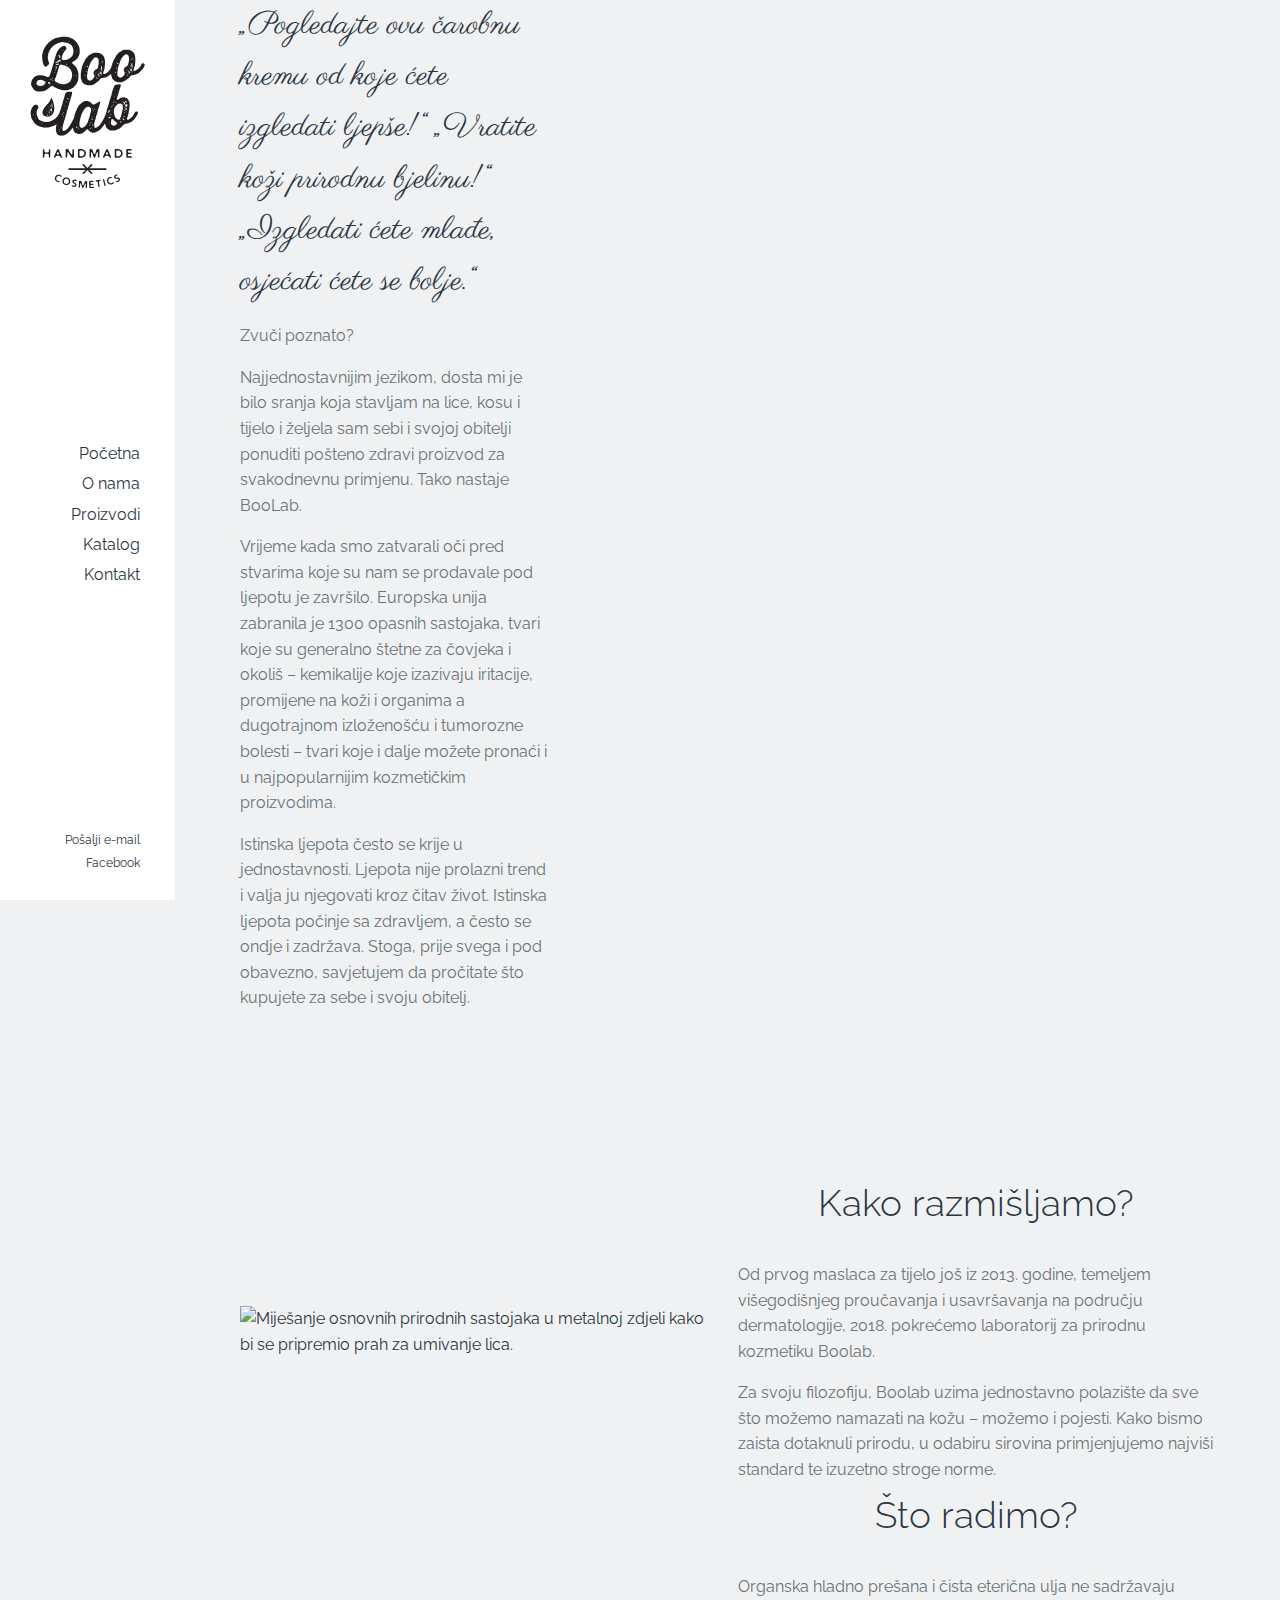
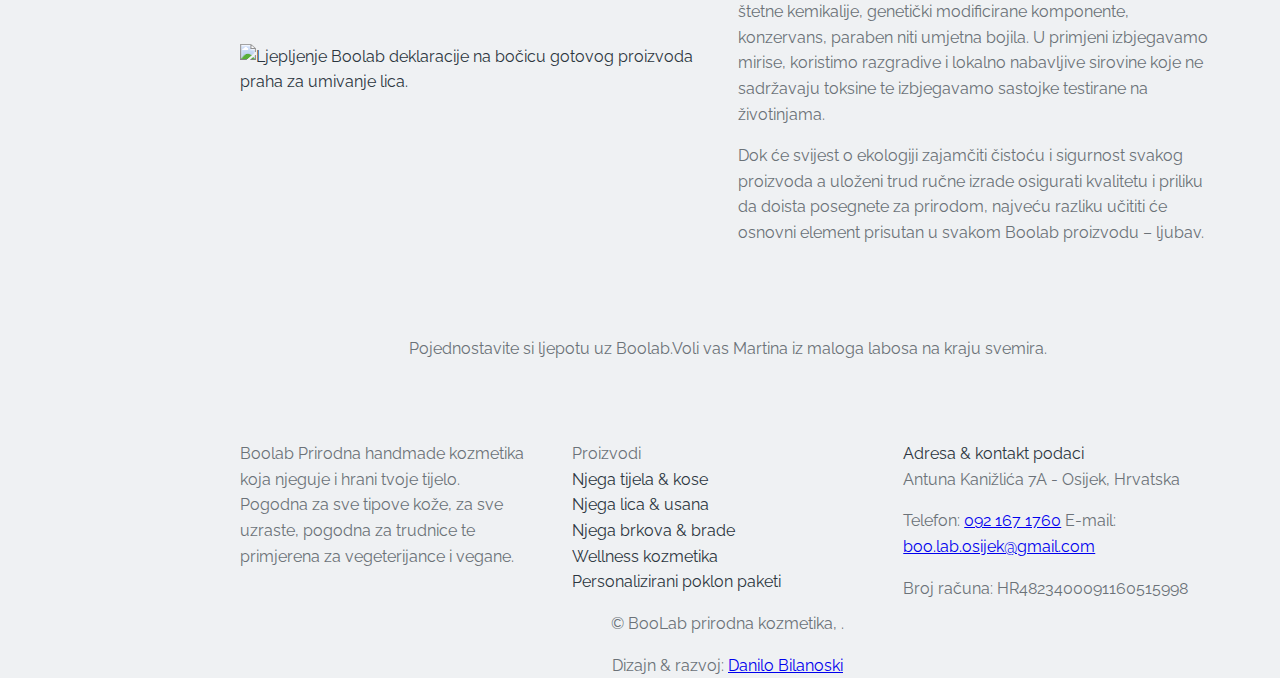
==== o-nama.html @ abcdaa5b "Spell check & small content corrections." ====
<!DOCTYPE html>
<html lang="hr" itemscope itemtype="http://schema.org/HealthAndBeautyBusiness">

<head>
  <meta charset="utf-8">
  <meta name="viewport" content="width=device-width, initial-scale=1.0">
  <meta name="keywords" content="boolab kozmetika, kozmetika, kozmetika za muškarce, handmade, ulje, krema, maslac, boo, lab, boolab, BooLab, boo-lab, boo.lab, bio, eko, ručna izrada, craft, tijelo, lice, usne, vegan friendly, cruelty free, sapun, svijeća, kupka, balzam, šampon, brkovi, brada, koža, češalj, poklon, dar, sigurnost, njega, skrb, kosa, body scrub, umivanje, beard kit, priroda, prirodna, shea, shea maslac, mango, badem, kokos, maslina, maslinovo ulje, vitamin, bronzing, kokos, kokosovo ulje, eterična ulja, wellness, sjaj, elastičnost, ruža, lavanda, limun, menta, shimmer, bath bombs, face steam, facial steam, body oil, hair oil, lip balms, grains, body butter, beard oil, beard balm, beard shampoo, hair pomade, soy candle, soap bar, soja, organski, domaće">
  <meta name="author" content="Danilo 'Elezthee' Bilanoski">
  <meta name="description" content="Boolab prirodna kozmetika ručne proizvodnje nije testirana na životinjama te je pogodna za vegetarijance i vegane.">

  <!-- Global site tag (gtag.js) - Google Analytics -->
  <script async src="https://www.googletagmanager.com/gtag/js?id=UA-135308317-1"></script>
  <script>
    window.dataLayer = window.dataLayer || [];
    function gtag(){dataLayer.push(arguments);}
    gtag('js', new Date());

    gtag('config', 'UA-135308317-1');
  </script>

  <link rel="stylesheet" href="https://use.fontawesome.com/releases/v5.4.1/css/all.css" integrity="sha384-5sAR7xN1Nv6T6+dT2mhtzEpVJvfS3NScPQTrOxhwjIuvcA67KV2R5Jz6kr4abQsz" crossorigin="anonymous">
  <link rel="stylesheet" href="css/style.css">
  <title>O nama | BooLab prirodna kozmetika</title>

  <!-- Schema.org markup -->
  <meta itemprop="name" content="O nama | Boolab prirodna kozmetika">
  <meta itemprop="description" content="Boolab prirodna handmade kozmetika organske eko proizvodnje nije testirana na životinjama te je pogodna za vegetarijance i vegane.">
  <meta itemprop="image" content="img/about/about_statement_3.jpg">

  <!-- Open graph data (FB) -->
  <meta property="og:title" content="O nama | Boolab prirodna kozmetika">
  <meta property="og:url" content="https://boolab.hr/">
  <meta property="og:image" content="img/about/about_statement_3.jpg">
  <meta property="og:description" content="Boolab prirodna handmade kozmetika organske eko proizvodnje nije testirana na životinjama te je pogodna za vegetarijance i vegane.">
  <meta property="og:site_name" content="Boolab.hr, O nama">
  
  <link rel="icon" href="img/favicon.png" type="image/png">
</head>

<body>

  <!--Header &
Navigation ------------------------------------------------------------------->
  <div class="main-header">
    <div class="mobile-nav navigation">
      <ul>
        <li><a href="index.html">Početna</a></li>
        <li><a href="o-nama.html">O nama</a></li>
        <li><a href="proizvodi.html">Proizvodi</a></li>
        <li><a href="katalog/BooLab_katalog_02_2019.pdf" download="Boolab_katalog.pdf">Katalog</a></li>
        <li><a href="index.html#kontakt">Kontakt</a></li>
      </ul>
    </div>
    <header>
      <a href="index.html" class="logo"><img src="img/logo.svg" alt="Boo_lab logotip"></a>
      <nav class="main-nav navigation">
        <ul>
          <li><a href="index.html">Početna</a></li>
          <li><a href="o-nama.html">O nama</a></li>
          <li><a href="proizvodi.html">Proizvodi</a></li>
          <li><a href="katalog/BooLab_katalog_02_2019.pdf" download="Boolab_katalog.pdf">Katalog</a></li>
          <li><a href="index.html#kontakt">Kontakt</a></li>
        </ul>
      </nav>
      <div class="header-contact_data">
        <a href="mailto:boo.lab.osijek@gmail.com/">Pošalji e-mail</a>
        <a href="https://hr-hr.facebook.com/martinabooLab/" target="_blank">Facebook</a>
      </div>
      <div class="mobile-toggle">
        <a></a>
      </div>
    </header>
  </div>

  <!--About Main Statement
section ---------------------------------------------------------------------->
  <div class="main-content">
    <section class="about-main_statement">
      <div class="about-insert">
        <div class="grid-wrapper_lg flex-row">
          <article class="statement-textbox col-2 flex-column">
            <h2 class="script-subtitle">„Pogledajte ovu čarobnu kremu od koje ćete izgledati ljepše!“ „Vratite koži prirodnu bjelinu!“ „Izgledati ćete mlađe, osjećati ćete se bolje.“</h2>
            <p class="text-paragraph">Zvuči poznato?</p>
            <p class="text-paragraph">Najjednostavnijim jezikom, dosta mi je bilo sranja koja stavljam na lice, kosu i tijelo i željela sam sebi i svojoj obitelji ponuditi pošteno <strong>zdravi proizvod</strong> za svakodnevnu primjenu. Tako
              nastaje BooLab.</p>
            <p class="text-paragraph">Vrijeme kada smo zatvarali oči pred stvarima koje su nam se prodavale pod ljepotu je završilo. Europska unija zabranila je 1300 opasnih sastojaka, tvari koje su generalno štetne za čovjeka i okoliš – kemikalije
              koje izazivaju iritacije, promijene na koži i organima a dugotrajnom izloženošću i tumorozne bolesti – tvari koje i dalje možete pronaći i u najpopularnijim kozmetičkim proizvodima.</p>
            <p class="text-paragraph">Istinska ljepota često se krije u jednostavnosti. <strong>Ljepota</strong> nije prolazni trend i valja ju njegovati kroz čitav život. Istinska ljepota počinje sa zdravljem, a često se ondje i zadržava. Stoga,
              prije svega i pod obavezno, savjetujem da pročitate što kupujete za sebe i svoju obitelj.</p>
          </article>
        </div>
      </div>
    </section>
    <section class="about-additional_info padd-top padd-bottom">
      <div class="grid-wrapper_lg">
        <div class="flex-row padd-top">
          <figure class="about-info_img col-3 flex-column flex-centered">
            <img src="img/about/about_content_2.jpg" alt="Miješanje osnovnih prirodnih sastojaka u metalnoj zdjeli kako bi se pripremio prah za umivanje lica.">
          </figure>
          <article class="about-info_description col-3 flex-column flex-centered">
            <h3 class="text-title">Kako razmišljamo?</h3>
            <p class="text-paragraph">Od prvog maslaca za tijelo još iz 2013. godine, temeljem višegodišnjeg proučavanja i usavršavanja na području dermatologije, 2018. pokrećemo <strong>laboratorij za prirodnu kozmetiku Boolab</strong>.</p>
            <p class="text-paragraph">Za svoju filozofiju, Boolab uzima jednostavno polazište da sve što možemo namazati na kožu – možemo i pojesti. Kako bismo zaista dotaknuli prirodu, u odabiru sirovina primjenjujemo <strong>najviši standard</strong>
              te izuzetno stroge norme.</p>
          </article>
        </div>
        <div class="flex-row">
          <figure class="about-info_img info-img_alt col-3 flex-column flex-centered">
            <img src="img/about/about_content_3.jpg" alt="Ljepljenje Boolab deklaracije na bočicu gotovog proizvoda praha za umivanje lica.">
          </figure>
          <article class="about-info_description info-description_alt col-3 flex-column flex-centered">
            <h3 class="text-title">Što radimo?</h3>
            <p class="text-paragraph"><strong>Organska hladno prešana i čista eterična ulja</strong> ne sadržavaju štetne kemikalije, genetički modificirane komponente, konzervans, paraben niti umjetna bojila. U primjeni izbjegavamo mirise, <strong>koristimo
                razgradive i lokalno nabavljive sirovine koje ne sadržavaju toksine te izbjegavamo sastojke testirane na životinjama</strong>.</p>
            <p class="text-paragraph">Dok će svijest o ekologiji zajamčiti čistoću i sigurnost svakog proizvoda a uloženi trud ručne izrade osigurati kvalitetu i priliku da doista posegnete za prirodom, najveću razliku učititi će osnovni element
              prisutan u svakom Boolab proizvodu – ljubav.</p>
          </article>
        </div>
        <article class="about-outro flex-row flex-centered padd-top">
          <p class="text-paragraph">Pojednostavite si ljepotu uz Boolab.<span>Voli vas Martina iz maloga labosa na kraju svemira.</span></p>
        </article>
      </div>
    </section>

    <!--Footer----------------------------------------------------------------------->
    <footer>
      <div class="grid-wrapper_lg">
        <div class="flex-row">
          <article class="footer-sections col-2">
            <h1 class="text-paragraph footer-title">Boolab <span>Prirodna handmade kozmetika koja njeguje i hrani tvoje tijelo.</span></h1>
            <p class="text-paragraph">Pogodna za sve tipove kože, za sve uzraste, pogodna za trudnice te primjerena za vegeterijance i vegane.</p>
          </article>
          <article class="footer-sections col-2">
            <h2 class="text-paragraph footer-title">Proizvodi</h2>
            <ul>
              <li><a href="proizvodi.html#kosa-tijelo">Njega tijela & kose</a></li>
              <li><a href="proizvodi.html#lice-usne">Njega lica & usana</a></li>
              <li><a href="proizvodi.html#brkovi-brada">Njega brkova & brade</a></li>
              <li><a href="proizvodi.html#wellness-kozmetika">Wellness kozmetika</a></li>
              <li><a href="proizvodi.html#poklon-paketi">Personalizirani poklon paketi</a></li>
            </ul>
          </article>
          <article class="footer-sections footer-contact col-2">
            <h2 class="footer-title">Adresa & kontakt podaci</h2>
            <p class="text-paragraph">Antuna Kanižlića 7A - Osijek, Hrvatska</p>
            <p class="text-paragraph">Telefon: <a href="tel:+385921671760">092 167 1760</a><span>
                E-mail: <a href="mailto:boo.lab.osijek@gmail.com">boo.lab.osijek@gmail.com</a></span>
              <p class="text-paragraph">Broj računa: HR4823400091160515998</p>
          </article>
        </div>
        <div class="footer-social_media grid-wrapper_sm flex-row">
          <a href="https://hr-hr.facebook.com/martinabooLab/" class="footer-social_links">
            <i class="fab fa-facebook-square"></i>
          </a>
          <a href="https://www.instagram.com/martina_boolab/?hl=hr" class="footer-social_links">
            <i class="fab fa-instagram"></i>
          </a>
          <a href="mailto:boo.lab.osijek@gmail.com/" class="footer-social_links">
            <i class="fas fa-envelope"></i>
          </a>
          <a href="tel:+385921671760" class="footer-social_links">
            <i class="fas fa-phone-square"></i>
          </a>
        </div>
        <div class="footer-copy_outro flex-column flex-centered">
          <p class="text-paragraph">&copy BooLab prirodna kozmetika, <span class="footer-date"></span>.</p>
          <h2 class="text-paragraph">Dizajn & razvoj: <a href="mailto:danilo.bilanoski@gmail.com">Danilo Bilanoski</a></h2>
        </div>
      </div>
    </footer>
  </div>
  <script src="js/main.js" charset="utf-8"></script>
  <script src="js/form_handler.js" charset="utf-8"></script>
</body>

</html>
---- css/style.css ----
/*
MEMO:

    font-family: 'Raleway', sans-serif;
    font-family: 'Parisienne', cursive;




  Color Scheme
    Header - always white

    Background colors & Text
      Dark (bg & text): #2c363f
      Lighter (bg): #d7d9d7
      Light (bg): #eff1f3
      Light text: #fff

    Accent colors
      First: #ff5050
      Second: #06d6a0

*/

/****** IMPORTS *******/

@import url('https://fonts.googleapis.com/css?family=Parisienne|Raleway:300,400,700');
/****** Defaults & Resets *******/

*, *::before, *::after {
  box-sizing: border-box;
}
html, body, div, span, iframe,
h1, h2, h3, h4, h5, h6, p, a, cite, code,
del, img, strong, b, u, i, ol, ul, li,
fieldset, form, label, legend,
table, caption, tbody, tfoot, thead, tr, th, td,
article, aside, canvas, details, embed,
figure, figcaption, footer, header, hgroup,
menu, nav, output, section, mark, audio, video {
	margin: 0;
	padding: 0;
	border: 0;
	font-size: 100%;
	font: inherit;
	vertical-align: baseline;
}
body {
  font-family: 'Raleway', sans-serif;
  line-height: 1.6;
  background-color: #eff1f3;
  color: #2c363f;
  font-size: 16px;
}
img {
  max-width: 100%;
  display: block;
}
ul, ol {
  list-style: none;
}
li > a {
  text-decoration: none;
  color: inherit;
}

/****** Modules *******/

/*** Layout &
Grid Components***/

/*
Grid row with max 6 colums per unit in general.
Specific use-case with side by side articles:
  Size 320*2(main columns with 10px margins)
  +135px sidebar
  = 775px breaking point
*/
.grid-wrapper_sm {
  width: 640px;
  max-width: 90%;
  height: 100%;
  margin: 0 auto;
}
.grid-wrapper_lg {
  width: 1280px;
  max-width: 90%;
  height: 100%;
  margin: 0 auto;
}
.grid-wrapper_inner {
  max-width: 90%;
  height: 100%;
  margin: 0 auto;
}
.padd-top {
  padding-top: 5rem;
}
.padd-bottom {
  padding-bottom: 5rem;
}

/*Row Containers*/
.flex-row {
  display: flex;
  flex-direction: row;
  flex-wrap: wrap;
  height: 100%;
}
.flex-column {
  display: flex;
  flex-direction: column;
  flex-wrap: wrap;
}
.flex-centered {
  justify-content: center;
  align-items: center;
}
.flex-left {
  justify-content: flex-start;
  align-items: flex-center;
}
.flex-right {
  justify-content: flex-end;
  align-items: center;
}

/*Square Columns*/
.col-1, .col-2, .col-3, .col-4, .col-5, .col-6 {
  padding: 0 10px 10px 10px;
}
.col-6 {
  flex: 0 0 calc(100% / 6 * 6);
}
.col-5 {
  flex: 0 0 calc(100% / 6 * 5);
}
.col-4 {
  flex: 0 0 calc(100% / 6 * 4);
}
.col-3 {
  flex: 0 0 calc(100% / 6 * 3);
}
.col-2 {
  flex: 0 0 calc(100% / 6 * 2);
}
.col-1 {
  flex: 0 0 calc(100% / 6 * 1);
}

@media screen and (max-width: 1280px) {
  .col-1, .col-5 {
    flex: 0 0 calc(100% / 3);
  }
}

@media screen and (max-width: 850px) {
  .col-1, .col-2, .col-3, .col-4, .col-5 {
    flex: 0 0 50%;
  }
}

@media screen and (max-width: 640px) {

  .flex-row, .flex-column {
    display: block;
    height: auto;
  }
  .flex-centered, .flex-right {
    text-align: center;
  }

}

/*** Image Modifiers ***/
.bleacher, .darkener {
  background-color: rgba(255, 255, 255, 0.3);
  height: 100%;
  width: 100%;
}
.darkener {
  background-color: rgba(0, 0, 0, 0.6)
}

/*** Typography ***/

p + p {
    padding-top: 1rem;
}
* + p {
    padding-top: 1rem;
}
p + * {
    padding-top: 1rem;
}
p {
    padding-top: 0px;
}
.script-title {
  font-family: 'Parisienne', cursive;
  color: white;
  line-height: 0.8;
  padding-bottom: 4rem;
  font-size: 9rem;
  text-align: center;
}
.script-subtitle {
  font-family: 'Parisienne', cursive;
  font-size: 2rem;
  font-weight: 300;
  padding-bottom: 0.5em;
}
.text-title {
  font-size: 2.3rem;
  line-height: 1.2;
  padding-bottom: 1em;
  font-weight: 300;
}
.text-subtitle {
  font-size: 1.5em;
  line-height: 1.3;
  color: #fff;
  text-align: center;
  font-weight: 300;
}
.text-paragraph {
  color: #6b7278;
}

.text-shaddow {
  text-shadow: 2px 0 20px rgba(255, 0, 0, 0.4);
}
.highlighter {
  background-color: #fff;
  color: #06d6a0;
  border-radius: 10%;
  padding: 0 5px;
}

/*** Buttons ***/

.button {
  display: block;
  align-self: center;
  text-decoration: none;
  font-weight: bold;
  color: #fff;
  background-color: #ff5050;
  padding: 1em 3em;
  text-transform: uppercase;
  transition: ease-in-out 250ms;
  margin-top: 3rem;
  box-shadow: 5px 5px 50px rgba(255,0,0,0.4);
}
.button:hover, .button:focus {
  color: #fff;
  background-color: #2c363f;
  box-shadow: none;
}

/****** Main
Styles *******/

.main-content {
  margin-left: 175px;
  height: auto;
  overflow-x: hidden;
}
@media screen and (max-width: 850px) {
  .main-content {
    margin-left: 0;
  }
}

/*** Header ***/
.main-header {
  position: relative;
}
.main-header header {
  background-color: white;
  width: 175px;
  position: fixed;
  height: 100vh;
  display: flex;
  flex-direction: column;
  justify-content: space-between;
  text-align: right;
  /* box-shadow: 1px 1px 5px rgba(0, 0, 0, 0.2); */
}
.logo {
  padding: 25px 0;
}
.main-nav, .header-contact_data {
  padding: 0 35px 25px 25px;
  line-height: 1.9;
}
.main-nav a {
  transition: all 0.2s ease-in-out;
  display: block;
}
.main-nav a:hover, .main-nav a:focus {
  color: #06d6a0;
  font-weight: bold;
}
.header-contact_data {
  margin: 0;
  font-size: 12px;
}
.header-contact_data > a {
  text-decoration: none;
  color: inherit;
  display: block;
}
.header-contact_data > a:hover {
  color: #ff5050;
  font-weight: bold;
}

/** Mobile toggle **/
.mobile-toggle {
  display: none;
  height: 50px;
  width: 40px;
  /* background-color: pink; */
  margin-right: 25px;
  align-items: center;
  cursor: pointer;
  transition: all 0.2s ease-in-out;
}
.mobile-toggle span,
.mobile-toggle span::before,
.mobile-toggle span::after {
  content: "";
  display: block;
  height: 2px;
  width: 100%;
  background-color: #333;
  position: relative;
}
.mobile-toggle span::before {
  top: 13px;
}
.mobile-toggle span::after {
  bottom: 15px;
}
.mobile-toggle.is-open {
  transform-origin: center;
  transform: rotate(90deg);
}

/** Mobile Navlist **/
.mobile-nav {
  background-color: white;
  text-align: center;
  position: absolute;
  width: 100%;
  transform: translateY(-100%);
  transition: all 0.3s ease-in-out;

}
.mobile-nav a {
  display: block;
  padding: 20px 0;
}

@media screen and (max-width: 850px) {
  .main-header header {
    display: flex;
    position: relative;
    flex-direction: row;
    align-items: center;
    height: auto;
    width: 100vw;
    padding: 10px 0;
  }
  .logo {
    min-width: 70px;
    margin-bottom: -7px;
    padding:0 0 0 7px;
  }
  .main-nav {
    display: none;
  }
  .header-contact_data {
    display: none;
  }
  .mobile-toggle {
    display: flex;
  }
  .is-open {
    transform: translateY(0);
  }
}

/*** Landing
Section ***/
.main-landing_page {
  background-image: url(../img/hero_bg.jpg);
  background-position: 60% 50%;
  background-size: cover;
  background-attachment: fixed;
  height: 86vh;
}
.main-textbox {
  height: 100%;
}
.main-textbox .text-title {
  text-transform: uppercase;
  font-weight: 400;
  letter-spacing: 5px;
  font-size: 2.5rem;
}
.main-textbox span {
  display: block;
}


/*** Product Groups
Section ***/
.main-products_section {
  background-color: #ffF;
}
.product-section_intro {
  padding-bottom: 2rem;
}
.product-card {
  height: 150px;
  width: calc(75% - 15px);
  margin: 0 10px 10px 10px;
  padding: 0;
  overflow: hidden;
  position: relative;
  border: 1px solid rgba(0,0,0,0.1);
  text-decoration: none;
  color: inherit;
  box-shadow: 1px 2px 50px -40px rgba(255,0,0,0.3);
  transition: transform, box-shadow ease-in-out 500ms;
}
.product-card:hover {
  box-shadow: 30px 0px 60px -40px rgba(255,0,0,0.3);
}
.product-card:nth-of-type(even):hover {
  box-shadow: -30px 0px 60px -40px rgba(255,0,0,0.3);
}
.product-card:nth-of-type(even) {
  align-self: flex-end;
}

.product-card_image {
  background-position: center;
  background-size: 100%;
  background-repeat: no-repeat;
  align-items: flex-start;
}

.card-1 .product-card_image {
  background-image: url(../img/products/products_bodybutters.jpg);
}
.card-2 .product-card_image {
  background-image: url(../img/products/products_bodyoils.jpg);
  order: 2;
}
.card-3 .product-card_image {
  background-image: url(../img/products/products_facegrains.jpg);
}
.card-4 .product-card_image {
  background-image: url(../img/products/products_lipbalms.jpg);
  order: 2;
}

.product-card_hidden {
  background-color:;
  position: absolute;
  top: 0;
  bottom: 0;
  left: 66.6%;
  right: 0;
  text-align: center;
  transform: translateX(100%);
  transition: ease-in-out 500ms;
}
.product-card:nth-of-type(even) .product-card_hidden {
  transform: translateX(-300%);
}
.product-card_content {
  transition: ease-in-out 500ms;
}
.product-card:hover .product-card_hidden {
  transform: translateX(0);
}
.product-card:nth-of-type(even):hover .product-card_hidden {
  transform: translateX(-200%)
}
.product-card:hover .product-card_content {
  transform: translateX(-33.3%);
}
.product-card:nth-of-type(even):hover .product-card_content {
  transform: translateX(33.3%);
}
.product-card_description > h2 {
  padding: 0;
}

/*** Key Values
Section ***/
.main-values_section {
  background-color: #fff;
}
.main-values_intro p {
  padding-bottom: 1em;
}
.value-body {
  text-align: center;
}
.value-item > img {
  margin: 0 auto 1em auto;
}
.value-body > p {
  padding-bottom: 0;
}

/*** About
Section ***/

.main-about_section .script-subtitle {
  color: #fff;
  font-size: 3.5rem;
  line-height: 1.2;
  text-align: right;
}
.about-section_left {
  background-image: url(../img/about_block_1b.jpg);
  background-position: center;
  background-size: cover;
  background-repeat: no-repeat;
  background-attachment:;
  margin-top: -5rem;
  margin-bottom: -5rem;
}
@media screen and (max-width: 640px) {
  .about-section_left {
    margin-bottom: 2rem;
    height: 400px;
  }
  .main-about_section .text-subtitle {
    text-align: center;
  }
}
  /* transform: rotate(-10deg);
  box-shadow: 2px 5px 5px grey;
  margine ugasiti kada cols pada na single*/

/*** About
Section ***/

.main-promo_block {
  background-image: url(../img/promo_block1.jpg);
  background-position: center;
  background-size: cover;
  background-repeat: no-repeat;
  background-attachment: fixed;
  background-color: #fff;
}
.main-promo_block p {
  color: #fff;
}
.main-promo_block .text-title {
  font-size: 3.5rem;
  line-height: 1.2;
  text-align: center;
}

/* MEMO -----
1. Srediti padding za cols - maknuti s title scripta sve osim bottom, ugraditi top i bottop 5em za sve cols, bocne ostaviti kakve jesu, širinu regulirati wrapperom.
2. About u dva reda, dva citata, prvi kratka povijest, drugi ističe kvalitetu proizvoda, završiti s linijom ključnih vrijednosti.
3. Razmisliti o bojama - green zamjeniti nekakvom purple plavom??
*/
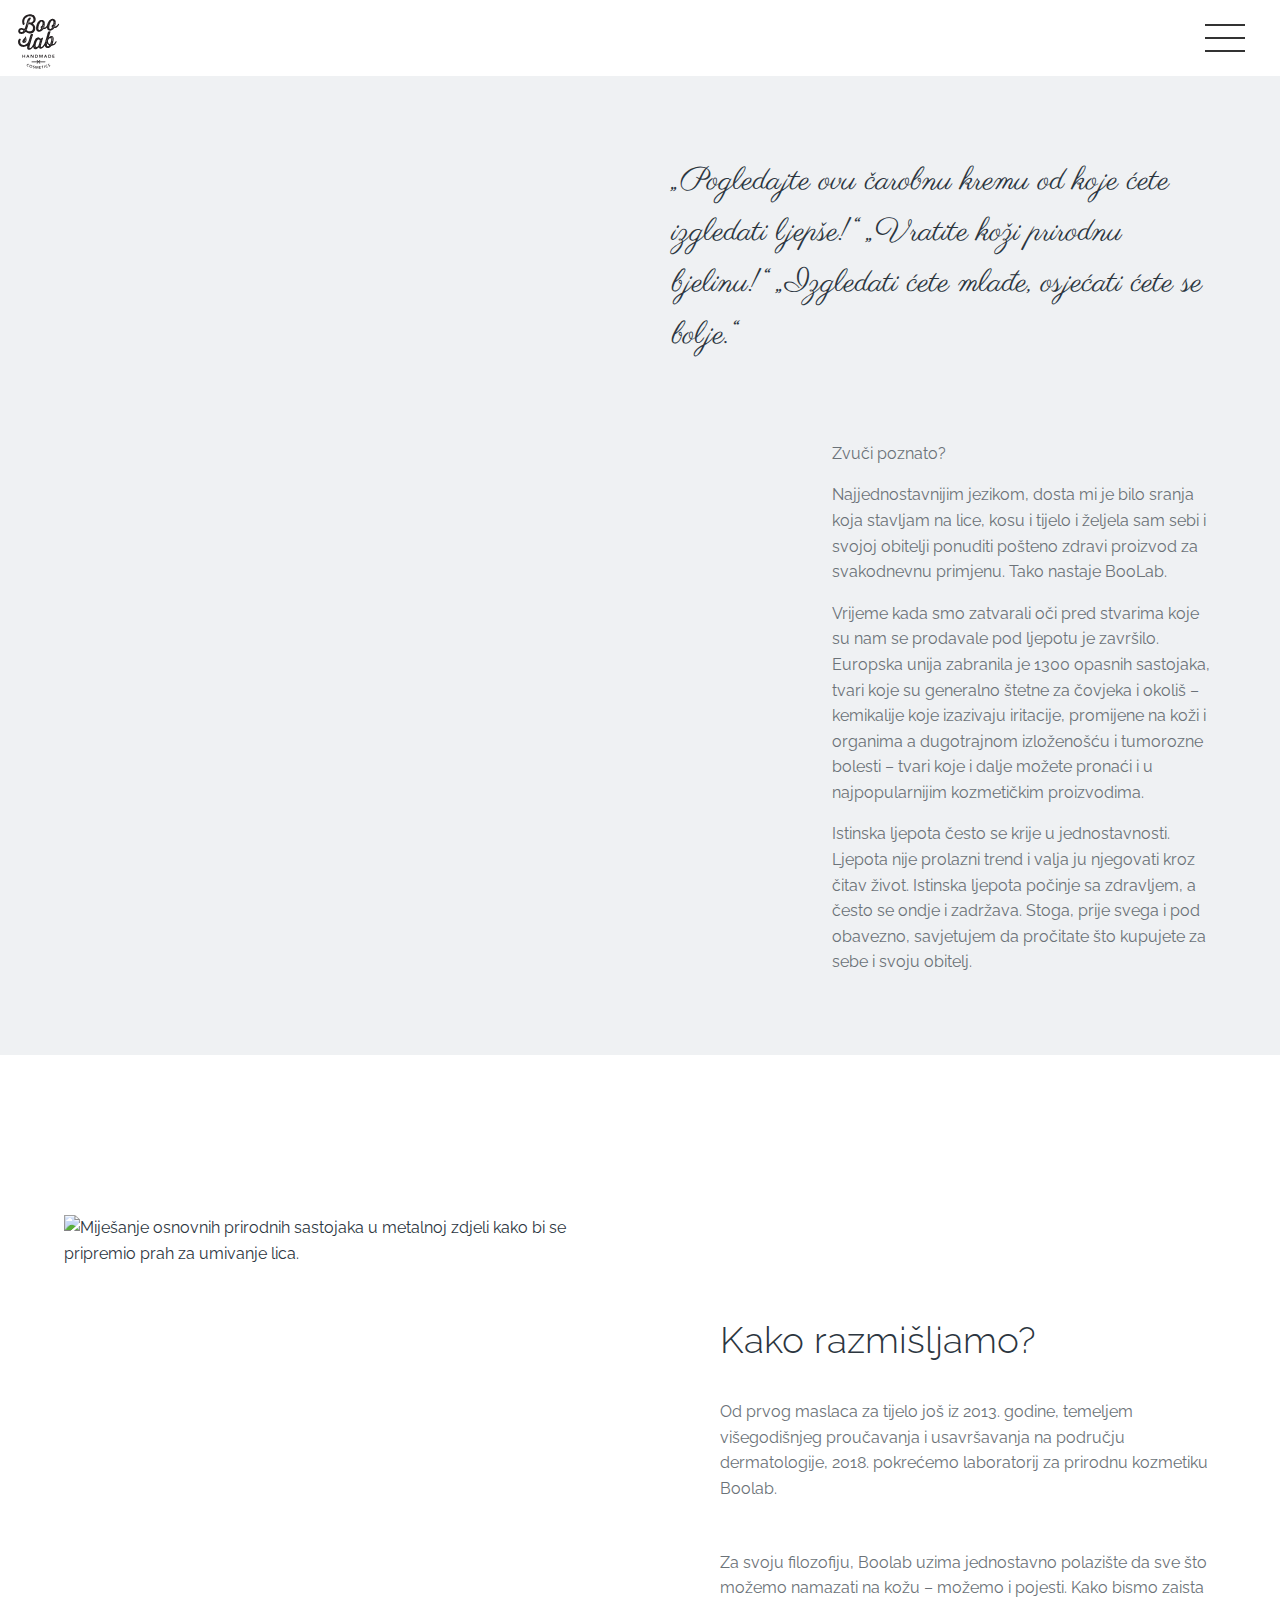
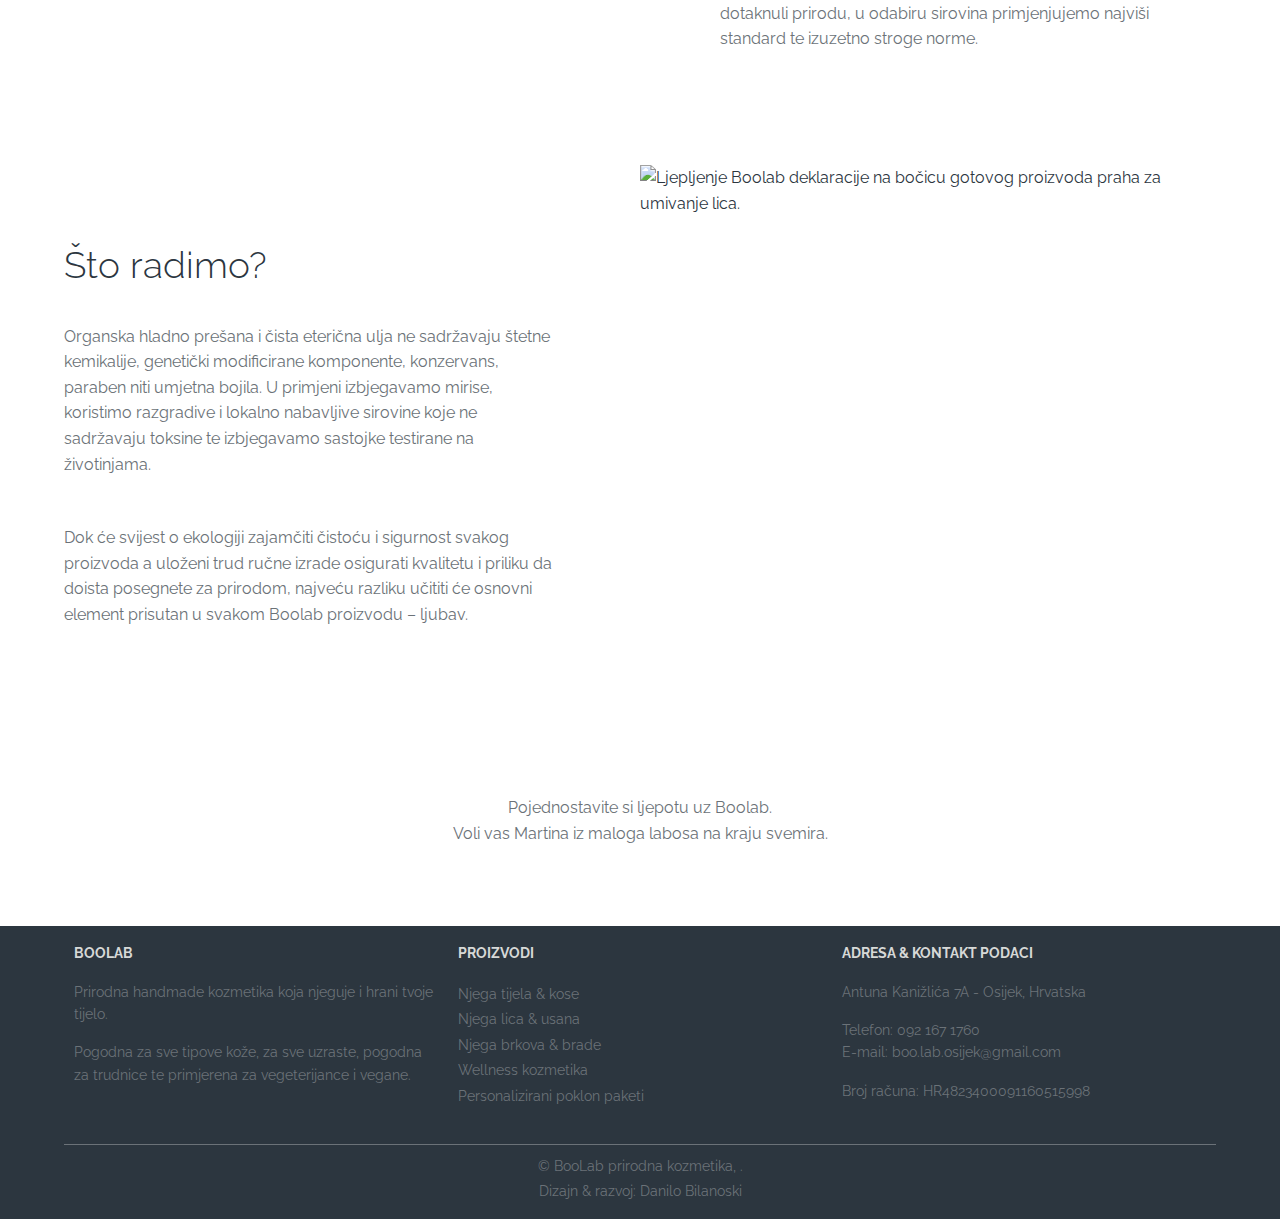
==== commit f0e01b28: "Content update - new catalogue." ====
--- a/o-nama.html
+++ b/o-nama.html
@@ -47,7 +47,7 @@
         <li><a href="index.html">Početna</a></li>
         <li><a href="o-nama.html">O nama</a></li>
         <li><a href="proizvodi.html">Proizvodi</a></li>
-        <li><a href="katalog/BooLab_katalog_02_2019.pdf" download="Boolab_katalog.pdf">Katalog</a></li>
+        <li><a href="katalog/BooLab_katalog_10_2019.pdf" download="Boolab_katalog.pdf">Katalog</a></li>
         <li><a href="index.html#kontakt">Kontakt</a></li>
       </ul>
     </div>
@@ -58,7 +58,7 @@
           <li><a href="index.html">Početna</a></li>
           <li><a href="o-nama.html">O nama</a></li>
           <li><a href="proizvodi.html">Proizvodi</a></li>
-          <li><a href="katalog/BooLab_katalog_02_2019.pdf" download="Boolab_katalog.pdf">Katalog</a></li>
+          <li><a href="katalog/BooLab_katalog_10_2019.pdf" download="Boolab_katalog.pdf">Katalog</a></li>
           <li><a href="index.html#kontakt">Kontakt</a></li>
         </ul>
       </nav>
--- a/css/style.css
+++ b/css/style.css
@@ -3,9 +3,7 @@
 
     font-family: 'Raleway', sans-serif;
     font-family: 'Parisienne', cursive;
-
-
-
+    font-family: 'Crushed', cursive;
 
   Color Scheme
     Header - always white
@@ -20,61 +18,84 @@
       First: #ff5050
       Second: #06d6a0
 
+    Alternatives:
+      light text & bg: #f7f9fc
+
 */
-
 /****** IMPORTS *******/
-
-@import url('https://fonts.googleapis.com/css?family=Parisienne|Raleway:300,400,700');
+@import url('https://fonts.googleapis.com/css?family=Parisienne|Crushed|Raleway:300,400,700');
+
 /****** Defaults & Resets *******/
-
 *, *::before, *::after {
-  box-sizing: border-box;
-}
+  -webkit-box-sizing: border-box;
+          box-sizing: border-box;
+}
+
 html, body, div, span, iframe,
 h1, h2, h3, h4, h5, h6, p, a, cite, code,
 del, img, strong, b, u, i, ol, ul, li,
-fieldset, form, label, legend,
+fieldset, form, label, legend, button, input, textarea,
 table, caption, tbody, tfoot, thead, tr, th, td,
 article, aside, canvas, details, embed,
 figure, figcaption, footer, header, hgroup,
 menu, nav, output, section, mark, audio, video {
-	margin: 0;
-	padding: 0;
-	border: 0;
-	font-size: 100%;
-	font: inherit;
-	vertical-align: baseline;
-}
+  margin: 0;
+  padding: 0;
+  border: 0;
+  font-size: 100%;
+  font: inherit;
+  vertical-align: baseline;
+}
+
+::-moz-selection {
+  background: #ff5050;
+  color: #fff;
+}
+
+::selection {
+  background: #ff5050;
+  color: #fff;
+}
+
+html {
+  scroll-behavior: smooth;
+}
+
 body {
   font-family: 'Raleway', sans-serif;
   line-height: 1.6;
   background-color: #eff1f3;
   color: #2c363f;
   font-size: 16px;
-}
+  overflow-x: hidden;
+}
+
+@media screen and (max-width: 640px) {
+  html {
+    font-size: 14px;
+  }
+}
+
 img {
   max-width: 100%;
   display: block;
 }
+
 ul, ol {
   list-style: none;
 }
-li > a {
+
+li>a {
   text-decoration: none;
   color: inherit;
 }
 
 /****** Modules *******/
-
 /*** Layout &
 Grid Components***/
-
 /*
 Grid row with max 6 colums per unit in general.
-Specific use-case with side by side articles:
-  Size 320*2(main columns with 10px margins)
-  +135px sidebar
-  = 775px breaking point
+Braking points at 640px, 850px, 1280px.
 */
 .grid-wrapper_sm {
   width: 640px;
@@ -82,94 +103,157 @@
   height: 100%;
   margin: 0 auto;
 }
+
 .grid-wrapper_lg {
   width: 1280px;
   max-width: 90%;
   height: 100%;
   margin: 0 auto;
 }
+
 .grid-wrapper_inner {
   max-width: 90%;
   height: 100%;
   margin: 0 auto;
 }
+
 .padd-top {
   padding-top: 5rem;
 }
+
 .padd-bottom {
   padding-bottom: 5rem;
 }
 
+@media screen and (max-width: 640px) {
+  .padd-top {
+    padding-top: 3rem;
+  }
+
+  .padd-bottom {
+    padding-bottom: 3rem;
+  }
+}
+
 /*Row Containers*/
 .flex-row {
+  display: -webkit-box;
+  display: -ms-flexbox;
   display: flex;
-  flex-direction: row;
-  flex-wrap: wrap;
+  -webkit-box-orient: horizontal;
+  -webkit-box-direction: normal;
+      -ms-flex-direction: row;
+          flex-direction: row;
+  -ms-flex-wrap: wrap;
+      flex-wrap: wrap;
   height: 100%;
 }
+
 .flex-column {
+  display: -webkit-box;
+  display: -ms-flexbox;
   display: flex;
-  flex-direction: column;
-  flex-wrap: wrap;
-}
+  -webkit-box-orient: vertical;
+  -webkit-box-direction: normal;
+      -ms-flex-direction: column;
+          flex-direction: column;
+  -ms-flex-wrap: wrap;
+      flex-wrap: wrap;
+}
+
 .flex-centered {
-  justify-content: center;
-  align-items: center;
-}
+  -webkit-box-pack: center;
+      -ms-flex-pack: center;
+          justify-content: center;
+  -webkit-box-align: center;
+      -ms-flex-align: center;
+          align-items: center;
+}
+
 .flex-left {
-  justify-content: flex-start;
-  align-items: flex-center;
-}
+  -webkit-box-pack: start;
+      -ms-flex-pack: start;
+          justify-content: flex-start;
+  -webkit-box-align: flex-center;
+      -ms-flex-align: flex-center;
+          align-items: flex-center;
+}
+
 .flex-right {
-  justify-content: flex-end;
-  align-items: center;
+  -webkit-box-pack: end;
+      -ms-flex-pack: end;
+          justify-content: flex-end;
+  -webkit-box-align: center;
+      -ms-flex-align: center;
+          align-items: center;
 }
 
 /*Square Columns*/
 .col-1, .col-2, .col-3, .col-4, .col-5, .col-6 {
   padding: 0 10px 10px 10px;
 }
+
 .col-6 {
-  flex: 0 0 calc(100% / 6 * 6);
-}
+  -webkit-box-flex: 0;
+      -ms-flex: 0 1 calc(100% / 6 * 6);
+          flex: 0 1 calc(100% / 6 * 6);
+}
+
 .col-5 {
-  flex: 0 0 calc(100% / 6 * 5);
-}
+  -webkit-box-flex: 0;
+      -ms-flex: 0 1 calc(100% / 6 * 5);
+          flex: 0 1 calc(100% / 6 * 5);
+}
+
 .col-4 {
-  flex: 0 0 calc(100% / 6 * 4);
-}
+  -webkit-box-flex: 0;
+      -ms-flex: 0 1 calc(100% / 6 * 4);
+          flex: 0 1 calc(100% / 6 * 4);
+}
+
 .col-3 {
-  flex: 0 0 calc(100% / 6 * 3);
-}
+  -webkit-box-flex: 0;
+      -ms-flex: 0 1 calc(100% / 6 * 3);
+          flex: 0 1 calc(100% / 6 * 3);
+}
+
 .col-2 {
-  flex: 0 0 calc(100% / 6 * 2);
-}
+  -webkit-box-flex: 0;
+      -ms-flex: 0 1 calc(100% / 6 * 2);
+          flex: 0 1 calc(100% / 6 * 2);
+}
+
 .col-1 {
-  flex: 0 0 calc(100% / 6 * 1);
+  -webkit-box-flex: 0;
+      -ms-flex: 0 1 calc(100% / 6 * 1);
+          flex: 0 1 calc(100% / 6 * 1);
 }
 
 @media screen and (max-width: 1280px) {
   .col-1, .col-5 {
-    flex: 0 0 calc(100% / 3);
+    -webkit-box-flex: 0;
+        -ms-flex: 0 0 calc(100% / 3);
+            flex: 0 0 calc(100% / 3);
   }
 }
 
 @media screen and (max-width: 850px) {
   .col-1, .col-2, .col-3, .col-4, .col-5 {
-    flex: 0 0 50%;
+    -webkit-box-flex: 0;
+        -ms-flex: 0 0 50%;
+            flex: 0 0 50%;
   }
 }
 
 @media screen and (max-width: 640px) {
-
   .flex-row, .flex-column {
     display: block;
     height: auto;
   }
+
   .flex-centered, .flex-right {
     text-align: center;
   }
-
 }
 
 /*** Image Modifiers ***/
@@ -178,58 +262,72 @@
   height: 100%;
   width: 100%;
 }
+
 .darkener {
   background-color: rgba(0, 0, 0, 0.6)
 }
 
 /*** Typography ***/
-
-p + p {
-    padding-top: 1rem;
-}
-* + p {
-    padding-top: 1rem;
-}
-p + * {
-    padding-top: 1rem;
-}
+p+p {
+  padding-top: 1rem;
+}
+
+*+p {
+  padding-top: 1rem;
+}
+
+p+* {
+  padding-top: 1rem;
+}
+
 p {
-    padding-top: 0px;
-}
+  padding-top: 0px;
+}
+
+article h3+p:first-of-type {
+  padding-bottom: 2rem;
+}
+
 .script-title {
   font-family: 'Parisienne', cursive;
   color: white;
-  line-height: 0.8;
-  padding-bottom: 4rem;
-  font-size: 9rem;
+  line-height: 1.2;
+  padding-bottom: 0.7em;
+  font-size: 3.3rem;
   text-align: center;
 }
+
 .script-subtitle {
   font-family: 'Parisienne', cursive;
   font-size: 2rem;
   font-weight: 300;
   padding-bottom: 0.5em;
 }
+
 .text-title {
   font-size: 2.3rem;
   line-height: 1.2;
   padding-bottom: 1em;
   font-weight: 300;
 }
+
 .text-subtitle {
-  font-size: 1.5em;
+  font-size: 1.5rem;
   line-height: 1.3;
   color: #fff;
   text-align: center;
   font-weight: 300;
 }
+
 .text-paragraph {
   color: #6b7278;
+  font-size: 1rem;
 }
 
 .text-shaddow {
   text-shadow: 2px 0 20px rgba(255, 0, 0, 0.4);
 }
+
 .highlighter {
   background-color: #fff;
   color: #06d6a0;
@@ -237,36 +335,56 @@
   padding: 0 5px;
 }
 
+.color-red {
+  color: #ff5050;
+}
+
 /*** Buttons ***/
-
 .button {
-  display: block;
-  align-self: center;
+  display: inline-block;
+  cursor: pointer;
+  font-size: 1rem;
+  -ms-flex-item-align: center;
+      align-self: center;
   text-decoration: none;
   font-weight: bold;
   color: #fff;
   background-color: #ff5050;
   padding: 1em 3em;
   text-transform: uppercase;
+  -webkit-transition: ease-in-out 250ms;
   transition: ease-in-out 250ms;
   margin-top: 3rem;
-  box-shadow: 5px 5px 50px rgba(255,0,0,0.4);
-}
+  -webkit-box-shadow: 5px 5px 40px rgba(255, 0, 0, 0.2);
+          box-shadow: 5px 5px 40px rgba(255, 0, 0, 0.2);
+  border: 2px solid #ff5050;
+}
+
 .button:hover, .button:focus {
   color: #fff;
   background-color: #2c363f;
-  box-shadow: none;
+  -webkit-box-shadow: none;
+          box-shadow: none;
+  border: 2px solid #2c363f;
+}
+
+.muted-button {
+  background-color: #fff;
+  color: #6b7278;
+  -webkit-box-shadow: none;
+          box-shadow: none;
+  border: 2px solid #ff5050;
 }
 
 /****** Main
 Styles *******/
-
 .main-content {
   margin-left: 175px;
   height: auto;
   overflow-x: hidden;
 }
-@media screen and (max-width: 850px) {
+
+@media screen and (max-width: 1280px) {
   .main-content {
     margin-left: 0;
   }
@@ -275,43 +393,65 @@
 /*** Header ***/
 .main-header {
   position: relative;
-}
+  z-index: 2;
+}
+
 .main-header header {
   background-color: white;
   width: 175px;
   position: fixed;
   height: 100vh;
+  display: -webkit-box;
+  display: -ms-flexbox;
   display: flex;
-  flex-direction: column;
-  justify-content: space-between;
+  -webkit-box-orient: vertical;
+  -webkit-box-direction: normal;
+      -ms-flex-direction: column;
+          flex-direction: column;
+  -webkit-box-pack: justify;
+      -ms-flex-pack: justify;
+          justify-content: space-between;
   text-align: right;
   /* box-shadow: 1px 1px 5px rgba(0, 0, 0, 0.2); */
 }
+
 .logo {
   padding: 25px 0;
 }
+
 .main-nav, .header-contact_data {
   padding: 0 35px 25px 25px;
   line-height: 1.9;
 }
+
 .main-nav a {
+  -webkit-transition: all 0.2s ease-in-out;
   transition: all 0.2s ease-in-out;
   display: block;
 }
+
 .main-nav a:hover, .main-nav a:focus {
   color: #06d6a0;
   font-weight: bold;
 }
+
+.nav-current {
+  color: #06d6a0;
+  font-weight: bold;
+}
+
 .header-contact_data {
   margin: 0;
   font-size: 12px;
 }
-.header-contact_data > a {
+
+.header-contact_data>a {
   text-decoration: none;
   color: inherit;
   display: block;
 }
-.header-contact_data > a:hover {
+
+.header-contact_data>a:hover {
   color: #ff5050;
   font-weight: bold;
 }
@@ -321,15 +461,19 @@
   display: none;
   height: 50px;
   width: 40px;
-  /* background-color: pink; */
-  margin-right: 25px;
-  align-items: center;
+  margin-right: 35px;
+  -webkit-box-align: center;
+      -ms-flex-align: center;
+          align-items: center;
   cursor: pointer;
+  background-color: transparent;
+  -webkit-transition: all 0.2s ease-in-out;
   transition: all 0.2s ease-in-out;
 }
-.mobile-toggle span,
-.mobile-toggle span::before,
-.mobile-toggle span::after {
+
+.mobile-toggle a,
+.mobile-toggle a::before,
+.mobile-toggle a::after {
   content: "";
   display: block;
   height: 2px;
@@ -337,15 +481,20 @@
   background-color: #333;
   position: relative;
 }
-.mobile-toggle span::before {
+
+.mobile-toggle a::before {
   top: 13px;
 }
-.mobile-toggle span::after {
+
+.mobile-toggle a::after {
   bottom: 15px;
 }
+
 .mobile-toggle.is-open {
-  transform-origin: center;
-  transform: rotate(90deg);
+  -webkit-transform-origin: center;
+          transform-origin: center;
+  -webkit-transform: rotate(90deg);
+          transform: rotate(90deg);
 }
 
 /** Mobile Navlist **/
@@ -353,42 +502,68 @@
   background-color: white;
   text-align: center;
   position: absolute;
+  padding-top: 5rem;
+  /* Testirati posvuda, pomak za prikaz cijelog navbara */
   width: 100%;
-  transform: translateY(-100%);
+  -webkit-transform: translateY(-100%);
+          transform: translateY(-100%);
+  -webkit-transition: all 0.3s ease-in-out;
   transition: all 0.3s ease-in-out;
-
-}
+}
+
 .mobile-nav a {
   display: block;
   padding: 20px 0;
-}
-
-@media screen and (max-width: 850px) {
+  -webkit-transition: ease-out 150ms;
+  transition: ease-out 150ms;
+}
+
+.mobile-nav a:hover, .mobile-nav a:focus {
+  background-color: #06d6a0;
+  color: #ffF;
+}
+
+@media screen and (max-width: 1280px) {
   .main-header header {
+    display: -webkit-box;
+    display: -ms-flexbox;
     display: flex;
     position: relative;
-    flex-direction: row;
-    align-items: center;
+    -webkit-box-orient: horizontal;
+    -webkit-box-direction: normal;
+        -ms-flex-direction: row;
+            flex-direction: row;
+    -webkit-box-align: center;
+        -ms-flex-align: center;
+            align-items: center;
     height: auto;
     width: 100vw;
     padding: 10px 0;
   }
+
   .logo {
     min-width: 70px;
     margin-bottom: -7px;
-    padding:0 0 0 7px;
-  }
+    padding: 0 0 0 7px;
+  }
+
   .main-nav {
     display: none;
   }
+
   .header-contact_data {
     display: none;
   }
+
   .mobile-toggle {
+    display: -webkit-box;
+    display: -ms-flexbox;
     display: flex;
   }
+
   .is-open {
-    transform: translateY(0);
+    -webkit-transform: translateY(0);
+            transform: translateY(0);
   }
 }
 
@@ -399,30 +574,81 @@
   background-position: 60% 50%;
   background-size: cover;
   background-attachment: fixed;
+  background-repeat: no-repeat;
+  overflow: hidden;
   height: 86vh;
 }
+
 .main-textbox {
   height: 100%;
 }
+
 .main-textbox .text-title {
   text-transform: uppercase;
   font-weight: 400;
   letter-spacing: 5px;
   font-size: 2.5rem;
 }
+
 .main-textbox span {
   display: block;
 }
 
+@media screen and (max-width: 1300px) {
+  .main-landing_page .flex-row .col-3 {
+    -webkit-box-flex: 0;
+        -ms-flex: 0 0 70%;
+            flex: 0 0 70%;
+  }
+}
+
+@media screen and (max-width: 980px) {
+  .main-landing_page .flex-row .col-3 {
+    -webkit-box-flex: 0;
+        -ms-flex: 0 0 90%;
+            flex: 0 0 90%;
+  }
+}
+
+@media screen and (max-width: 640px) {
+  .main-landing_page {
+    height: 70vh;
+    display: -webkit-box;
+    display: -ms-flexbox;
+    display: flex;
+    -webkit-box-orient: vertical;
+    -webkit-box-direction: normal;
+        -ms-flex-direction: column;
+            flex-direction: column;
+    -webkit-box-align: center;
+        -ms-flex-align: center;
+            align-items: center;
+    -webkit-box-pack: center;
+        -ms-flex-pack: center;
+            justify-content: center;
+  }
+
+  .main-textbox .text-title {
+    font-size: 2.1rem;
+    text-align: left;
+  }
+
+  .main-textbox span {
+    display: inline-block;
+  }
+}
 
 /*** Product Groups
 Section ***/
 .main-products_section {
   background-color: #ffF;
 }
+
 .product-section_intro {
   padding-bottom: 2rem;
 }
+
+/*Product card outer*/
 .product-card {
   height: 150px;
   width: calc(75% - 15px);
@@ -430,148 +656,909 @@
   padding: 0;
   overflow: hidden;
   position: relative;
-  border: 1px solid rgba(0,0,0,0.1);
+  border: 1px solid rgba(0, 0, 0, 0.1);
   text-decoration: none;
   color: inherit;
-  box-shadow: 1px 2px 50px -40px rgba(255,0,0,0.3);
+  -webkit-box-shadow: 1px 2px 50px -40px rgba(255, 0, 0, 0.3);
+          box-shadow: 1px 2px 50px -40px rgba(255, 0, 0, 0.3);
+  -webkit-transition: -webkit-transform, -webkit-box-shadow ease-in-out 500ms;
+  transition: -webkit-transform, -webkit-box-shadow ease-in-out 500ms;
   transition: transform, box-shadow ease-in-out 500ms;
-}
-.product-card:hover {
-  box-shadow: 30px 0px 60px -40px rgba(255,0,0,0.3);
-}
-.product-card:nth-of-type(even):hover {
-  box-shadow: -30px 0px 60px -40px rgba(255,0,0,0.3);
-}
+  transition: transform, box-shadow ease-in-out 500ms, -webkit-transform, -webkit-box-shadow ease-in-out 500ms;
+}
+
+.product-card:hover, .product-card:focus {
+  -webkit-box-shadow: 30px 0px 60px -40px rgba(255, 0, 0, 0.3);
+          box-shadow: 30px 0px 60px -40px rgba(255, 0, 0, 0.3);
+}
+
+.product-card:nth-of-type(even):hover, .product-card:nth-of-type(even):focus {
+  -webkit-box-shadow: -30px 0px 60px -40px rgba(255, 0, 0, 0.3);
+          box-shadow: -30px 0px 60px -40px rgba(255, 0, 0, 0.3);
+}
+
 .product-card:nth-of-type(even) {
-  align-self: flex-end;
-}
-
+  -ms-flex-item-align: end;
+      align-self: flex-end;
+}
+
+.card-5 {
+  -ms-flex-item-align: center;
+      align-self: center;
+}
+
+/*Product card inner*/
 .product-card_image {
   background-position: center;
   background-size: 100%;
   background-repeat: no-repeat;
-  align-items: flex-start;
+  -webkit-box-align: start;
+      -ms-flex-align: start;
+          align-items: flex-start;
 }
 
 .card-1 .product-card_image {
   background-image: url(../img/products/products_bodybutters.jpg);
 }
+
 .card-2 .product-card_image {
-  background-image: url(../img/products/products_bodyoils.jpg);
-  order: 2;
-}
+  background-image: url(../img/products/products_lipbalms.jpg);
+  -webkit-box-ordinal-group: 3;
+      -ms-flex-order: 2;
+          order: 2;
+}
+
 .card-3 .product-card_image {
-  background-image: url(../img/products/products_facegrains.jpg);
-}
+  background-image: url(../img/products/products_beardkit.jpg);
+}
+
 .card-4 .product-card_image {
-  background-image: url(../img/products/products_lipbalms.jpg);
-  order: 2;
+  background-image: url(../img/products/products_bathbombs.jpg);
+  -webkit-box-ordinal-group: 3;
+      -ms-flex-order: 2;
+          order: 2;
+}
+
+.card-5 .product-card_image {
+  background-image: url(../img/products/products_presents.jpg);
+}
+
+.product-card_description>h2 {
+  padding: 0;
 }
 
 .product-card_hidden {
-  background-color:;
+  /* background-color:#eff1f3; */
   position: absolute;
   top: 0;
   bottom: 0;
   left: 66.6%;
   right: 0;
+  -webkit-transform: translateX(100%);
+          transform: translateX(100%);
+  -webkit-transition: ease-in-out 500ms;
+  transition: ease-in-out 500ms;
+}
+
+.product-card:nth-of-type(even) .product-card_hidden {
+  -webkit-transform: translateX(-300%);
+          transform: translateX(-300%);
+}
+
+.product-card_content {
+  -webkit-transition: ease-in-out 500ms;
+  transition: ease-in-out 500ms;
+}
+
+.product-card_hidden .wrapper_inner h2 {
+  font-size: 14px;
+}
+
+.product-card:nth-of-type(even) .product-card_hidden .wrapper_inner {
+  text-align: right;
+}
+
+/* Product card with accent */
+.product-card_accent {
+  background-color: #6b7278;
+  border: none;
+}
+
+.product-card_accent span {
+  display: block;
+}
+
+.product-card_accent .product-card_description {
   text-align: center;
-  transform: translateX(100%);
-  transition: ease-in-out 500ms;
-}
-.product-card:nth-of-type(even) .product-card_hidden {
-  transform: translateX(-300%);
-}
-.product-card_content {
-  transition: ease-in-out 500ms;
-}
-.product-card:hover .product-card_hidden {
-  transform: translateX(0);
-}
-.product-card:nth-of-type(even):hover .product-card_hidden {
-  transform: translateX(-200%)
-}
-.product-card:hover .product-card_content {
-  transform: translateX(-33.3%);
-}
-.product-card:nth-of-type(even):hover .product-card_content {
-  transform: translateX(33.3%);
-}
-.product-card_description > h2 {
-  padding: 0;
+}
+
+.product-card_accent .script-subtitle {
+  font-family: 'Crushed', cursive;
+  padding-top: 10px;
+  line-height: 1.1;
+  -ms-flex-item-align: center;
+      align-self: center;
+}
+
+.product-card_accent .text-paragraph, .product-card_accent .script-subtitle {
+  color: #d7d9d7;
+}
+
+/*Product card inner animation*/
+.product-card:hover .product-card_hidden, .product-card:focus .product-card_hidden {
+  -webkit-transform: translateX(0);
+          transform: translateX(0);
+}
+
+.product-card:nth-of-type(even):hover .product-card_hidden, .product-card:nth-of-type(even):focus .product-card_hidden {
+  -webkit-transform: translateX(-200%);
+          transform: translateX(-200%)
+}
+
+.product-card:hover .product-card_content, .product-card:focus .product-card_content {
+  -webkit-transform: translateX(-33.3%);
+          transform: translateX(-33.3%);
+}
+
+.product-card:nth-of-type(even):hover .product-card_content, .product-card:nth-of-type(even):focus .product-card_content {
+  -webkit-transform: translateX(33.3%);
+          transform: translateX(33.3%);
+}
+
+@media screen and (max-width: 640px) {
+  .product-card {
+    display: -webkit-box;
+    display: -ms-flexbox;
+    display: flex;
+    -webkit-box-orient: vertical;
+    -webkit-box-direction: normal;
+        -ms-flex-direction: column;
+            flex-direction: column;
+    width: 95%;
+    height: 200px;
+    margin: 0 auto 20px auto;
+  }
+
+  .product-card_hidden, .product-card:nth-of-type(even) .product-card_hidden {
+    top: 65%;
+    bottom: 0;
+    left: 0;
+    right: 0;
+    text-align: center;
+    -webkit-transform: translateY(100%);
+            transform: translateY(100%)
+  }
+
+  .product-card:nth-of-type(even) .product-card_hidden .wrapper_inner {
+    text-align: center;
+  }
+
+  .product-card_content {
+    display: -webkit-box;
+    display: -ms-flexbox;
+    display: flex;
+    -webkit-box-orient: vertical;
+    -webkit-box-direction: normal;
+        -ms-flex-direction: column;
+            flex-direction: column;
+    -ms-flex-wrap: nowrap;
+        flex-wrap: nowrap;
+    width: 100%;
+    height: 100%;
+  }
+
+  .product-card_content>.col-2, .product-card_content>.col-4, .product-card_content>.col-3 {
+    -webkit-box-flex: 0;
+        -ms-flex: none;
+            flex: none;
+  }
+
+  .product-card_image {
+    height: 65%;
+    -webkit-box-ordinal-group: 2;
+        -ms-flex-order: 1;
+            order: 1;
+  }
+
+  .product-card_description {
+    height: 35%;
+    -webkit-box-ordinal-group: 3;
+        -ms-flex-order: 2;
+            order: 2;
+    display: -webkit-box;
+    display: -ms-flexbox;
+    display: flex;
+  }
+
+  .product-card_accent span {
+    display: inline-block;
+  }
+
+  /* Product inner animation for moving content */
+  .product-card:hover .product-card_content, .product-card:focus .product-card_content, .product-card:nth-of-type(even):hover .product-card_content, .product-card:nth-of-type(even):focus .product-card_content {
+    -webkit-transform: translateY(-33.3%);
+            transform: translateY(-33.3%);
+  }
+
+  /* Product inner animation for moving hidden content */
+  .product-card:hover .product-card_hidden, .product-card:focus .product-card_hidden, .product-card:nth-of-type(even):hover .product-card_hidden, .product-card:nth-of-type(even):focus .product-card_hidden {
+    -webkit-transform: translateY(0);
+            transform: translateY(0);
+  }
+
+  /* Shadow animations */
+  .product-card:hover, .product-card:focus, .product-card:nth-of-type(even):hover, .product-card:nth-of-type(even):focus {
+    -webkit-box-shadow: 0px 30px 60px -50px rgba(255, 0, 0, 0.3);
+            box-shadow: 0px 30px 60px -50px rgba(255, 0, 0, 0.3);
+  }
 }
 
 /*** Key Values
 Section ***/
-.main-values_section {
-  background-color: #fff;
-}
 .main-values_intro p {
   padding-bottom: 1em;
-}
+  text-align: center;
+}
+
 .value-body {
   text-align: center;
 }
-.value-item > img {
+
+.value-item {
+  margin-bottom: 1rem;
+}
+
+.value-item>img {
   margin: 0 auto 1em auto;
 }
-.value-body > p {
+
+.value-body>p {
   padding-bottom: 0;
 }
 
 /*** About
 Section ***/
-
-.main-about_section .script-subtitle {
+.main-about_section {
+  background-color: #6b7278;
+}
+
+.main-about_section .script-title {
   color: #fff;
-  font-size: 3.5rem;
   line-height: 1.2;
   text-align: right;
-}
+  padding-top: 1.5rem;
+}
+
+.main-about_section .text-paragraph {
+  color: #d7d9d7;
+}
+
 .about-section_left {
   background-image: url(../img/about_block_1b.jpg);
   background-position: center;
   background-size: cover;
   background-repeat: no-repeat;
-  background-attachment:;
+  /*background-attachment:;*/
   margin-top: -5rem;
   margin-bottom: -5rem;
 }
+
 @media screen and (max-width: 640px) {
   .about-section_left {
     margin-bottom: 2rem;
     height: 400px;
   }
-  .main-about_section .text-subtitle {
+
+  .main-about_section .script-title {
     text-align: center;
-  }
-}
-  /* transform: rotate(-10deg);
-  box-shadow: 2px 5px 5px grey;
-  margine ugasiti kada cols pada na single*/
-
-/*** About
+    font-size: 3.2rem;
+  }
+}
+
+/*** Contact
 Section ***/
-
+.main-contact_section {
+  background-color: #fff;
+}
+
+.main-contact_intro .text-title, .main-contact_intro .text-paragraph {
+  text-align: center;
+}
+
+.main-contact_info .script-subtitle {
+  color: inherit;
+  -ms-flex-item-align: start;
+      align-self: flex-start;
+  font-size: 2.3rem;
+}
+
+.main-contact_info .text-paragraph:first-of-type {
+  padding-bottom: 2rem;
+}
+
+.main-contact_info a, .main-contact_intro a {
+  color: #06d6a0;
+  background-color: #FCFDFE;
+  text-decoration: none;
+  font-weight: 400;
+}
+
+.main-contact_links .flex-row {
+  height: 50%;
+  width: 100%;
+  -ms-flex-wrap: nowrap;
+      flex-wrap: nowrap;
+}
+
+.main-contact_links a {
+  display: -webkit-box;
+  display: -ms-flexbox;
+  display: flex;
+  -webkit-box-pack: center;
+      -ms-flex-pack: center;
+          justify-content: center;
+  -webkit-box-align: center;
+      -ms-flex-align: center;
+          align-items: center;
+  text-decoration: none;
+  margin: 10px;
+  background-image: url(../img/contact_links_bg1.jpg);
+  background-attachment: fixed;
+  background-size: 100%;
+  background-position: top center;
+  -webkit-transition: background-size ease-in-out 250ms;
+  transition: background-size ease-in-out 250ms;
+}
+
+.main-contact_links a:hover, .main-contact_links a:focus {
+  background-size: 90%;
+}
+
+.main-contact_links a:hover i, .main-contact_links a:focus i {
+  -webkit-transform: scale(1.3);
+          transform: scale(1.3);
+}
+
+.main-contact_links i {
+  font-size: 5rem;
+  color: #fff;
+  -webkit-transition: ease-in-out 250ms;
+  transition: ease-in-out 250ms;
+}
+
+@media screen and (max-width: 640px) {
+  .contact-link {
+    -webkit-box-flex: 0;
+        -ms-flex: 0 0 calc(100% - 6 / 3);
+            flex: 0 0 calc(100% - 6 / 3);
+  }
+
+  .main-contact_links a {
+    display: inline-block;
+    padding: 2rem;
+  }
+}
+
+@media screen and (max-width: 380px) {
+  .main-contact_links a {
+    padding: 1.2rem;
+  }
+}
+
+/** Contact form **/
+.contact-form {
+  width: 100%;
+}
+
+.contact-form .flex-row {
+  -webkit-box-pack: justify;
+      -ms-flex-pack: justify;
+          justify-content: space-between;
+  -webkit-box-align: center;
+      -ms-flex-align: center;
+          align-items: center;
+}
+
+label {
+  width: 150px;
+  color: #2c363f;
+}
+
+input, textarea {
+  background-color: #f7f9fc;
+  color: #2c363f;
+  display: block;
+  width: 70%;
+  max-width: 70%;
+  padding: 1rem;
+}
+
+.button-success {
+  -ms-flex-item-align: end;
+      align-self: flex-end;
+}
+
+@media screen and (max-width: 640px) {
+  .contact-form .flex-row {
+    margin-bottom: 2rem;
+  }
+
+  input, label, textarea {
+    display: block;
+    max-width: 100%;
+    width: 100%;
+    font-size: 1rem;
+  }
+
+  label {
+    margin-bottom: 1rem;
+  }
+
+  .button-success {
+    display: block;
+    margin-left: auto;
+    margin-right: auto;
+  }
+}
+
+/*** Footer ***/
+footer {
+  background-color: #2c363f;
+  padding: 1rem 0;
+}
+
+.footer-sections {
+  -webkit-box-align: start;
+      -ms-flex-align: start;
+          align-items: flex-start;
+  -webkit-box-pack: start;
+      -ms-flex-pack: start;
+          justify-content: flex-start;
+}
+
+.footer-title {
+  color: #d7d9d7;
+  text-transform: uppercase;
+  padding-bottom: 1rem;
+  font-weight: bold;
+}
+
+.footer-title, footer .text-paragraph, footer a {
+  font-size: 14px;
+}
+
+footer ul {
+  padding-bottom: 10px;
+}
+
+.footer-title>span {
+  display: block;
+  padding-top: 1rem;
+  color: #6b7278;
+  text-transform: none;
+  font-weight: 400;
+}
+
+.footer-contact span {
+  display: block;
+}
+
+footer a {
+  color: #6b7278;
+  text-decoration: none;
+  -webkit-transition: ease-in-out 250ms;
+  transition: ease-in-out 250ms;
+}
+
+footer a:hover, footer a:focus {
+  color: #06d6a0;
+}
+
+.footer-social_media {
+  display: -webkit-box;
+  display: -ms-flexbox;
+  display: flex;
+  -webkit-box-pack: center;
+      -ms-flex-pack: center;
+          justify-content: center;
+}
+
+.footer-social_links {
+  font-size: 26px;
+  padding: 10px 20px 5px 20px;
+  ;
+}
+
+.footer-copy_outro {
+  padding-top: 10px;
+  border-top: 1px solid #6b7278;
+}
+
+.footer-copy_outro > h2 {
+  padding-top: 0.2rem;
+}
+
+@media screen and (max-width: 640px) {
+  .footer-sections {
+    text-align: center;
+  }
+}
+
+/***
+
+# About page styles #
+
+***/
+/*** About page Main Statement section ***/
+.about-main_statement {
+  height: 100vh;
+  background-image: url(../img/about/about_statement_3.jpg);
+  background-position: 50% 20%;
+  background-size: cover;
+  background-attachment: fixed;
+  overflow: hidden;
+  position: relative;
+}
+
+.about-insert {
+  height: 100%;
+}
+
+.about-main_statement .flex-row {
+  -webkit-box-pack: end;
+      -ms-flex-pack: end;
+          justify-content: flex-end;
+  -webkit-box-align: center;
+      -ms-flex-align: center;
+          align-items: center;
+  height: 100%;
+}
+
+.statement-textbox {
+  padding: 5rem 0 5rem 0;
+  -webkit-box-align: center;
+      -ms-flex-align: center;
+          align-items: center;
+}
+
+.statement-textbox .script-subtitle {
+  margin-left: -10rem;
+  padding-bottom: 5rem;
+}
+
+.statement-textbox .text-paragraph:first-of-type {
+  -ms-flex-item-align: start;
+      align-self: flex-start;
+}
+
+/*** About page Content section ***/
+.about-additional_info {
+  background-color: #fff;
+  height: 100%;
+}
+
+.about-info_img {
+  padding: 0;
+}
+
+.about-info_description {
+  padding-left: 5rem;
+  padding-right: 0;
+}
+
+.info-description_alt {
+  padding-left: 0;
+  padding-right: 5rem;
+}
+
+.about-info_img>img {
+  height: 550px;
+  width: 100%;
+  -o-object-fit: cover;
+     object-fit: cover;
+}
+
+.info-img_alt {
+  -webkit-box-ordinal-group: 3;
+      -ms-flex-order: 2;
+          order: 2;
+}
+
+.about-info_description h3 {
+  -ms-flex-item-align: start;
+      align-self: flex-start;
+}
+
+.about-outro span {
+  display: block;
+}
+
+.about-outro p {
+  text-align: center;
+}
+
+@media screen and (max-width: 1280px), (max-height: 900px) {
+  .about-main_statement {
+    height: auto;
+  }
+}
+
+@media screen and (max-width: 850px) {
+  .about-insert {
+    background-color: rgba(0, 0, 0, 0.6);
+  }
+
+  .statement-textbox .script-subtitle {
+    margin-left: 0;
+    padding-bottom: 2rem;
+    color: #fff;
+  }
+
+  .statement-textbox .text-paragraph {
+    color: #d7d9d7;
+  }
+
+  .about-info_description {
+    padding-left: 2rem;
+    padding-top: 0.5rem;
+  }
+
+  .info-description_alt {
+    padding-right: 2rem;
+    padding-left: 0;
+  }
+
+  .about-info_img>img {
+    height: 600px;
+  }
+}
+
+@media screen and (max-width: 640px) {
+  .about-main_statement {
+    min-height: auto;
+  }
+
+  .statement-textbox {
+    text-align: center;
+  }
+
+  .about-additional_info .flex-row {
+    display: -webkit-box;
+    display: -ms-flexbox;
+    display: flex;
+    -webkit-box-orient: vertical;
+    -webkit-box-direction: normal;
+        -ms-flex-direction: column;
+            flex-direction: column;
+    padding: 1rem 0;
+  }
+
+  .about-info_description {
+    -webkit-box-ordinal-group: 2;
+        -ms-flex-order: 1;
+            order: 1;
+  }
+
+  .about-info_img {
+    -webkit-box-ordinal-group: 3;
+        -ms-flex-order: 2;
+            order: 2;
+  }
+
+  .about-info_description, .info-description_alt {
+    padding: 1rem 0 1rem 0;
+  }
+
+  .about-info_img>img {
+    height: 300px;
+  }
+}
+
+/***
+
+# Products page styles #
+
+***/
+.sub-nav {
+  padding: 2rem 0;
+}
+
+.sub-nav_links {
+  font-weight: 100;
+}
+
+/** Landing section **/
 .main-promo_block {
-  background-image: url(../img/promo_block1.jpg);
+  height: 86vh;
+}
+
+@-webkit-keyframes slideIn {
+  from {
+    opacity: 0.3;
+  }
+
+  to {
+    opacity: 100%;
+  }
+}
+
+@keyframes slideIn {
+  from {
+    opacity: 0.3;
+  }
+
+  to {
+    opacity: 100%;
+  }
+}
+
+.promo-block {
   background-position: center;
   background-size: cover;
   background-repeat: no-repeat;
-  background-attachment: fixed;
   background-color: #fff;
-}
-.main-promo_block p {
-  color: #fff;
-}
-.main-promo_block .text-title {
+  -webkit-animation: slideIn 1000ms;
+          animation: slideIn 1000ms;
+}
+
+.promo-block_temp {
+  background-image: url(../img/products_page/butters_promo.jpg);
+}
+
+.promo-block_1 {
+  background-image: url(../img/products_page/promo_block1.jpg);
+}
+
+.promo-block_2 {
+  background-image: url(../img/products_page/promo_block2.jpg);
+}
+
+.promo-block_3 {
+  background-image: url(../img/products_page/promo_block3.jpg);
+}
+
+.main-promo_block .text-paragraph {
+  color: #d7d9d7;
+  text-align: center;
+}
+
+.main-promo_block .script-title {
   font-size: 3.5rem;
   line-height: 1.2;
   text-align: center;
-}
-
-/* MEMO -----
-1. Srediti padding za cols - maknuti s title scripta sve osim bottom, ugraditi top i bottop 5em za sve cols, bocne ostaviti kakve jesu, širinu regulirati wrapperom.
-2. About u dva reda, dva citata, prvi kratka povijest, drugi ističe kvalitetu proizvoda, završiti s linijom ključnih vrijednosti.
-3. Razmisliti o bojama - green zamjeniti nekakvom purple plavom??
-*/
+  color: #fff;
+}
+
+.arrows_wrapper {
+  position: relative;
+}
+
+.arrow {
+  color: rgba(255, 255, 255, 0.5);
+  font-size: 3.5rem;
+  position: absolute;
+  top: 50%;
+  -webkit-transform: translateY(-50%);
+          transform: translateY(-50%);
+  cursor: pointer;
+  -webkit-transition: color ease-in-out 250ms;
+  transition: color ease-in-out 250ms;
+}
+
+.arrow-left {
+  left: 0;
+  margin-left: 5rem;
+}
+
+.arrow-right {
+  right: 0;
+  margin-left: 0;
+  margin-right: 5rem;
+}
+
+.main-promo_block span:hover, .main-promo_block span:focus {
+  color: #06d6a0;
+}
+
+@media screen and (max-width: 850px) {
+  .main-promo_block {
+    height: auto;
+  }
+
+  .promo-block .grid-wrapper_sm {
+    max-width: 70%;
+  }
+
+  .arrow-left {
+    margin-left: 2rem;
+  }
+
+  .arrow-right {
+    margin-right: 2rem;
+  }
+}
+
+@media screen and (max-width: 640px) {
+  .promo-block .grid-wrapper_sm {
+    max-width: 90%;
+    padding: 5.5rem 0;
+  }
+
+  .arrow {
+    top: 86%;
+    -webkit-transform: translateY(0);
+            transform: translateY(0);
+  }
+
+  .main-promo_block .script-title {
+    font-size: 3rem;
+  }
+}
+
+/** Products section **/
+.products-body_hair, .products-beard, .custom-prezents {
+  background-color: #fff;
+}
+
+.products-image {
+  width: 100%;
+  height: 80%;
+  -o-object-fit: cover;
+     object-fit: cover;
+}
+
+.products-categories b {
+  font-weight: 600;
+}
+
+.products-categories .script-subtitle {
+  font-size: 2.3rem;
+  padding-bottom: 1.5rem;
+}
+
+.products-content {
+  -webkit-box-pack: center;
+      -ms-flex-pack: center;
+          justify-content: center;
+  padding-right: 5rem;
+}
+
+.product-content_alt {
+  -webkit-box-ordinal-group: 3;
+      -ms-flex-order: 2;
+          order: 2;
+  padding-left: 5rem;
+  padding-right: 10px;
+}
+
+@media screen and (max-width: 1280px) {
+  .products-image {
+    height: 100%;
+  }
+
+  .products-categories .flex-row {
+    margin-bottom: 5rem;
+  }
+}
+
+@media screen and (max-width: 640px) {
+  .products-categories {
+    text-align: center;
+  }
+
+  .products-categories .padd-top {
+    padding-top: 1rem;
+  }
+
+  .products-categories .flex-row {
+    margin-bottom: 1rem;
+  }
+
+  .products-image_container {
+    margin-top: 1rem;
+  }
+
+  .products-content, .product-content_alt, .products-image_container {
+    padding: 0;
+  }
+}
